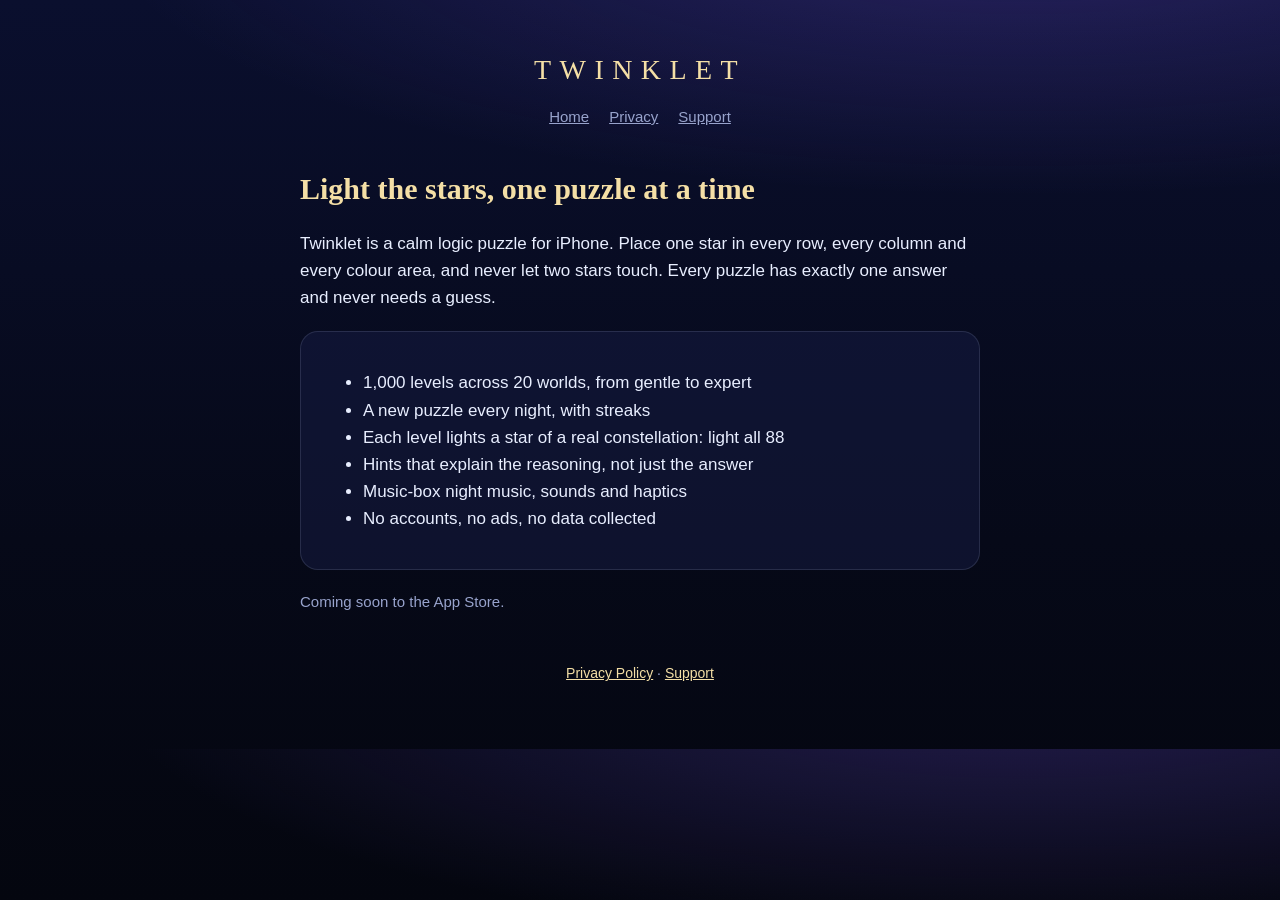
==== index.html @ 92728246 "Add Twinklet website, privacy policy and support pages" ====
<!doctype html>
<html lang="en">
<head>
<meta charset="utf-8">
<meta name="viewport" content="width=device-width, initial-scale=1">
<title>Twinklet</title>
<meta name="description" content="Twinklet: a calm night sky logic puzzle. Place the stars, light up all 88 constellations.">
<link rel="stylesheet" href="style.css">
</head>
<body>
<main>
<header>
  <a class="brand" href="index.html">TWINKLET</a>
  <nav><a href="index.html">Home</a><a href="privacy.html">Privacy</a><a href="support.html">Support</a></nav>
</header>

<h1>Light the stars, one puzzle at a time</h1>
<p>Twinklet is a calm logic puzzle for iPhone. Place one star in every row, every column and every colour area, and never let two stars touch. Every puzzle has exactly one answer and never needs a guess.</p>

<div class="card">
  <ul>
    <li>1,000 levels across 20 worlds, from gentle to expert</li>
    <li>A new puzzle every night, with streaks</li>
    <li>Each level lights a star of a real constellation: light all 88</li>
    <li>Hints that explain the reasoning, not just the answer</li>
    <li>Music-box night music, sounds and haptics</li>
    <li>No accounts, no ads, no data collected</li>
  </ul>
</div>

<p class="muted">Coming soon to the App Store.</p>

<footer><a href="privacy.html">Privacy Policy</a> · <a href="support.html">Support</a></footer>
</main>
</body>
</html>
---- style.css ----
:root {
  color-scheme: dark;
  --void: #060918;
  --text: #E8EEFF;
  --muted: #98A3CC;
  --gold: #F4DFA6;
  --edge: rgba(207, 221, 255, 0.13);
}
* { box-sizing: border-box; }
body {
  margin: 0;
  background: radial-gradient(120% 60% at 80% -10%, rgba(94, 70, 190, 0.35), transparent 60%),
              linear-gradient(180deg, #0A0F2E 0%, #060918 60%, #04060F 100%) fixed;
  background-color: var(--void);
  color: var(--text);
  font: 17px/1.6 -apple-system, BlinkMacSystemFont, "Segoe UI", Roboto, Helvetica, Arial, sans-serif;
}
main { max-width: 720px; margin: 0 auto; padding: 48px 20px 64px; }
header { text-align: center; margin-bottom: 36px; }
.brand { font-family: Georgia, "Times New Roman", serif; letter-spacing: 0.3em; color: var(--gold); font-size: 28px; text-decoration: none; }
nav { margin-top: 12px; font-size: 15px; }
nav a { color: var(--muted); margin: 0 10px; }
h1 { font-family: Georgia, "Times New Roman", serif; color: var(--gold); font-weight: 600; font-size: 30px; margin: 0 0 6px; }
h2 { color: var(--gold); font-size: 20px; margin: 32px 0 8px; }
p, li { color: var(--text); }
.muted { color: var(--muted); font-size: 15px; }
a { color: var(--gold); }
.card { border: 1px solid var(--edge); border-radius: 18px; background: rgba(22, 29, 68, 0.5); padding: 20px 22px; margin: 20px 0; }
footer { margin-top: 48px; text-align: center; color: var(--muted); font-size: 14px; }
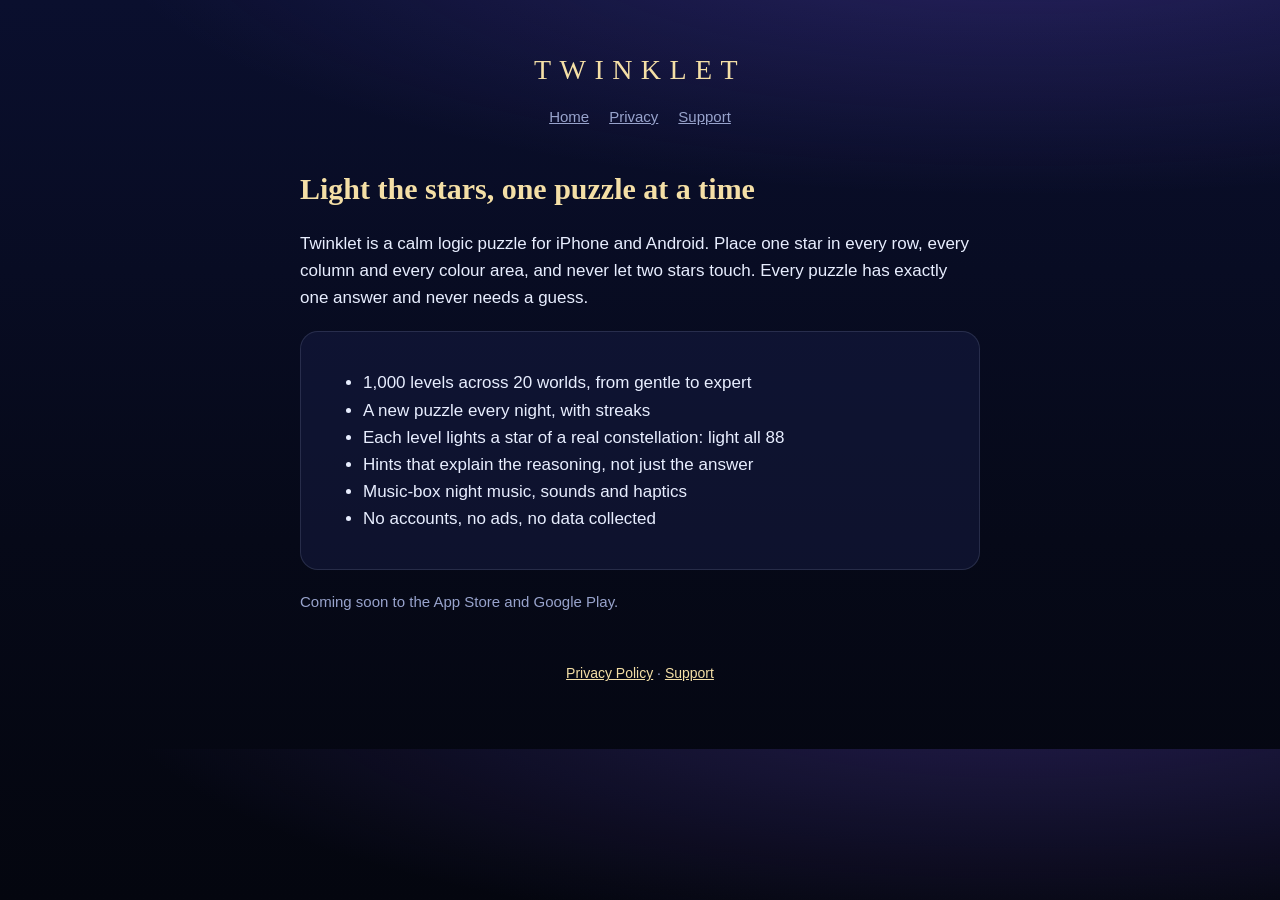
==== commit 10dccfd8: "Add Android availability to Twinklet description Updated the description and availability of Twinkle" ====
--- a/index.html
+++ b/index.html
@@ -15,7 +15,7 @@
 </header>
 
 <h1>Light the stars, one puzzle at a time</h1>
-<p>Twinklet is a calm logic puzzle for iPhone. Place one star in every row, every column and every colour area, and never let two stars touch. Every puzzle has exactly one answer and never needs a guess.</p>
+<p>Twinklet is a calm logic puzzle for iPhone and Android. Place one star in every row, every column and every colour area, and never let two stars touch. Every puzzle has exactly one answer and never needs a guess.</p>
 
 <div class="card">
   <ul>
@@ -28,7 +28,7 @@
   </ul>
 </div>
 
-<p class="muted">Coming soon to the App Store.</p>
+<p class="muted">Coming soon to the App Store and Google Play.</p>
 
 <footer><a href="privacy.html">Privacy Policy</a> · <a href="support.html">Support</a></footer>
 </main>
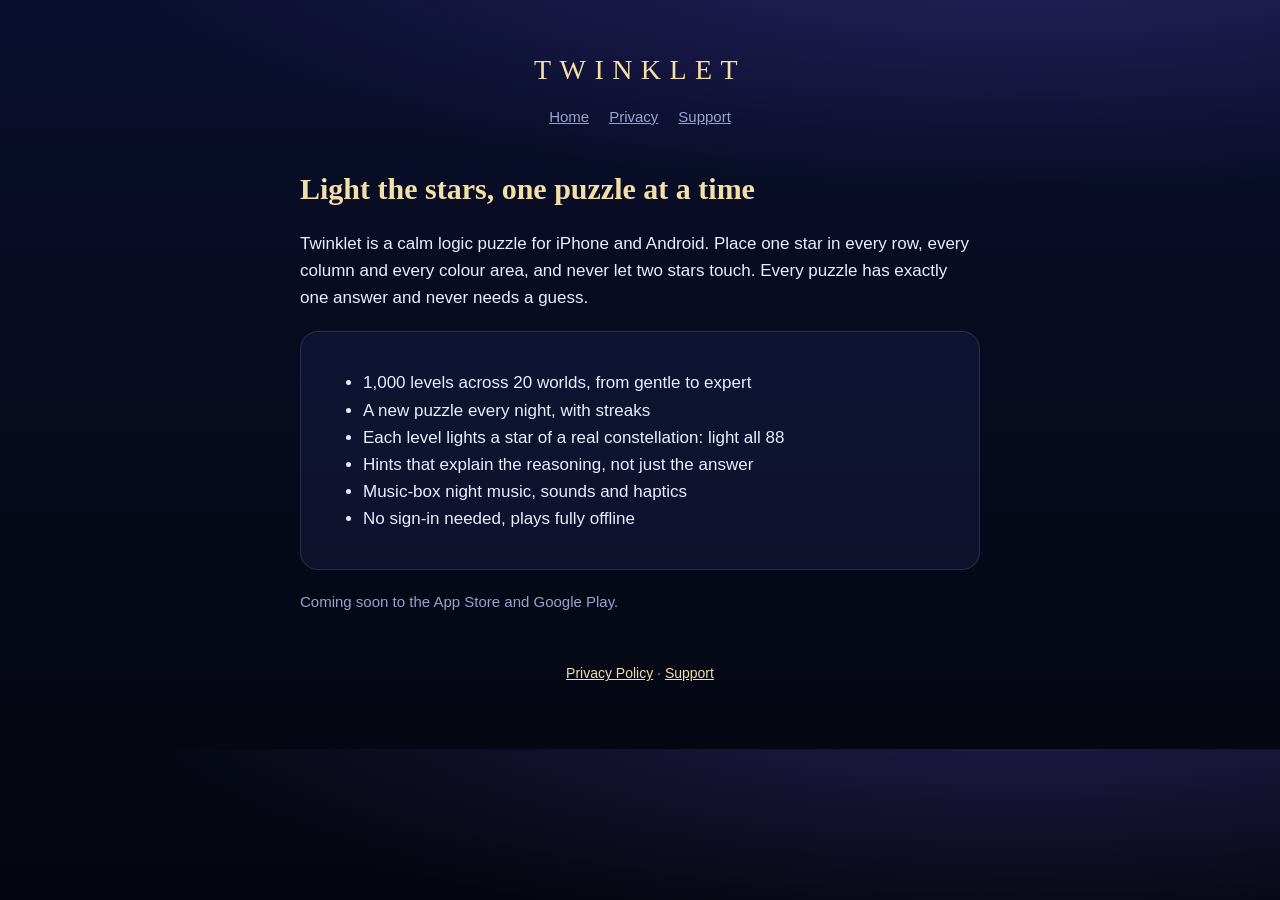
==== commit 90332f0e: "Update feature description in index.html" ====
--- a/index.html
+++ b/index.html
@@ -24,7 +24,7 @@
     <li>Each level lights a star of a real constellation: light all 88</li>
     <li>Hints that explain the reasoning, not just the answer</li>
     <li>Music-box night music, sounds and haptics</li>
-    <li>No accounts, no ads, no data collected</li>
+    <li>No sign-in needed, plays fully offline</li>
   </ul>
 </div>
 
